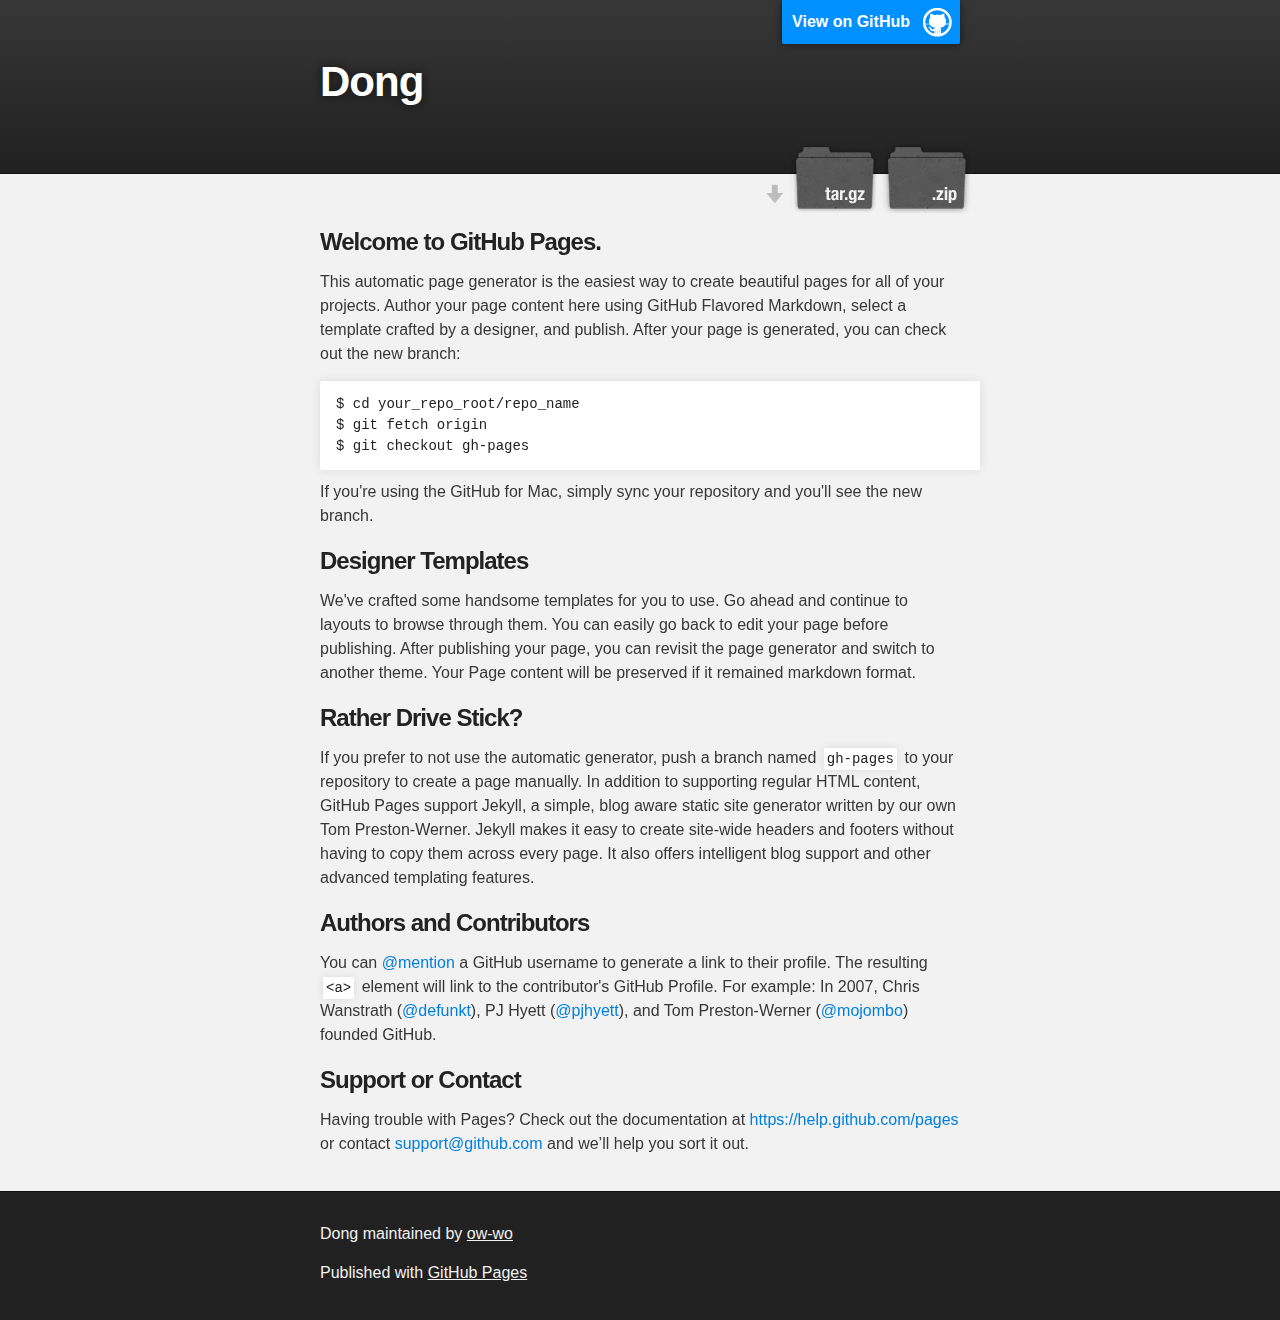
==== index.html @ 52634260 "Create gh-pages branch via GitHub" ====
<!DOCTYPE html>
<html>

  <head>
    <meta charset='utf-8'>
    <meta http-equiv="X-UA-Compatible" content="chrome=1">
    <meta name="description" content="Dong : ">

    <link rel="stylesheet" type="text/css" media="screen" href="stylesheets/stylesheet.css">

    <title>Dong</title>
  </head>

  <body>

    <!-- HEADER -->
    <div id="header_wrap" class="outer">
        <header class="inner">
          <a id="forkme_banner" href="https://github.com/ow-wo/dong">View on GitHub</a>

          <h1 id="project_title">Dong</h1>
          <h2 id="project_tagline"></h2>

            <section id="downloads">
              <a class="zip_download_link" href="https://github.com/ow-wo/dong/zipball/master">Download this project as a .zip file</a>
              <a class="tar_download_link" href="https://github.com/ow-wo/dong/tarball/master">Download this project as a tar.gz file</a>
            </section>
        </header>
    </div>

    <!-- MAIN CONTENT -->
    <div id="main_content_wrap" class="outer">
      <section id="main_content" class="inner">
        <h3>
<a id="welcome-to-github-pages" class="anchor" href="#welcome-to-github-pages" aria-hidden="true"><span class="octicon octicon-link"></span></a>Welcome to GitHub Pages.</h3>

<p>This automatic page generator is the easiest way to create beautiful pages for all of your projects. Author your page content here using GitHub Flavored Markdown, select a template crafted by a designer, and publish. After your page is generated, you can check out the new branch:</p>

<pre><code>$ cd your_repo_root/repo_name
$ git fetch origin
$ git checkout gh-pages
</code></pre>

<p>If you're using the GitHub for Mac, simply sync your repository and you'll see the new branch.</p>

<h3>
<a id="designer-templates" class="anchor" href="#designer-templates" aria-hidden="true"><span class="octicon octicon-link"></span></a>Designer Templates</h3>

<p>We've crafted some handsome templates for you to use. Go ahead and continue to layouts to browse through them. You can easily go back to edit your page before publishing. After publishing your page, you can revisit the page generator and switch to another theme. Your Page content will be preserved if it remained markdown format.</p>

<h3>
<a id="rather-drive-stick" class="anchor" href="#rather-drive-stick" aria-hidden="true"><span class="octicon octicon-link"></span></a>Rather Drive Stick?</h3>

<p>If you prefer to not use the automatic generator, push a branch named <code>gh-pages</code> to your repository to create a page manually. In addition to supporting regular HTML content, GitHub Pages support Jekyll, a simple, blog aware static site generator written by our own Tom Preston-Werner. Jekyll makes it easy to create site-wide headers and footers without having to copy them across every page. It also offers intelligent blog support and other advanced templating features.</p>

<h3>
<a id="authors-and-contributors" class="anchor" href="#authors-and-contributors" aria-hidden="true"><span class="octicon octicon-link"></span></a>Authors and Contributors</h3>

<p>You can <a href="https://github.com/blog/821" class="user-mention">@mention</a> a GitHub username to generate a link to their profile. The resulting <code>&lt;a&gt;</code> element will link to the contributor's GitHub Profile. For example: In 2007, Chris Wanstrath (<a href="https://github.com/defunkt" class="user-mention">@defunkt</a>), PJ Hyett (<a href="https://github.com/pjhyett" class="user-mention">@pjhyett</a>), and Tom Preston-Werner (<a href="https://github.com/mojombo" class="user-mention">@mojombo</a>) founded GitHub.</p>

<h3>
<a id="support-or-contact" class="anchor" href="#support-or-contact" aria-hidden="true"><span class="octicon octicon-link"></span></a>Support or Contact</h3>

<p>Having trouble with Pages? Check out the documentation at <a href="https://help.github.com/pages">https://help.github.com/pages</a> or contact <a href="mailto:support@github.com">support@github.com</a> and we’ll help you sort it out.</p>
      </section>
    </div>

    <!-- FOOTER  -->
    <div id="footer_wrap" class="outer">
      <footer class="inner">
        <p class="copyright">Dong maintained by <a href="https://github.com/ow-wo">ow-wo</a></p>
        <p>Published with <a href="http://pages.github.com">GitHub Pages</a></p>
      </footer>
    </div>

    

  </body>
</html>
---- stylesheets/stylesheet.css ----
/*******************************************************************************
Slate Theme for GitHub Pages
by Jason Costello, @jsncostello
*******************************************************************************/

@import url(pygment_trac.css);

/*******************************************************************************
MeyerWeb Reset
*******************************************************************************/

html, body, div, span, applet, object, iframe,
h1, h2, h3, h4, h5, h6, p, blockquote, pre,
a, abbr, acronym, address, big, cite, code,
del, dfn, em, img, ins, kbd, q, s, samp,
small, strike, strong, sub, sup, tt, var,
b, u, i, center,
dl, dt, dd, ol, ul, li,
fieldset, form, label, legend,
table, caption, tbody, tfoot, thead, tr, th, td,
article, aside, canvas, details, embed,
figure, figcaption, footer, header, hgroup,
menu, nav, output, ruby, section, summary,
time, mark, audio, video {
  margin: 0;
  padding: 0;
  border: 0;
  font: inherit;
  vertical-align: baseline;
}

/* HTML5 display-role reset for older browsers */
article, aside, details, figcaption, figure,
footer, header, hgroup, menu, nav, section {
  display: block;
}

ol, ul {
  list-style: none;
}

table {
  border-collapse: collapse;
  border-spacing: 0;
}

/*******************************************************************************
Theme Styles
*******************************************************************************/

body {
  box-sizing: border-box;
  color:#373737;
  background: #212121;
  font-size: 16px;
  font-family: 'Myriad Pro', Calibri, Helvetica, Arial, sans-serif;
  line-height: 1.5;
  -webkit-font-smoothing: antialiased;
}

h1, h2, h3, h4, h5, h6 {
  margin: 10px 0;
  font-weight: 700;
  color:#222222;
  font-family: 'Lucida Grande', 'Calibri', Helvetica, Arial, sans-serif;
  letter-spacing: -1px;
}

h1 {
  font-size: 36px;
  font-weight: 700;
}

h2 {
  padding-bottom: 10px;
  font-size: 32px;
  background: url('../images/bg_hr.png') repeat-x bottom;
}

h3 {
  font-size: 24px;
}

h4 {
  font-size: 21px;
}

h5 {
  font-size: 18px;
}

h6 {
  font-size: 16px;
}

p {
  margin: 10px 0 15px 0;
}

footer p {
  color: #f2f2f2;
}

a {
  text-decoration: none;
  color: #007edf;
  text-shadow: none;

  transition: color 0.5s ease;
  transition: text-shadow 0.5s ease;
  -webkit-transition: color 0.5s ease;
  -webkit-transition: text-shadow 0.5s ease;
  -moz-transition: color 0.5s ease;
  -moz-transition: text-shadow 0.5s ease;
  -o-transition: color 0.5s ease;
  -o-transition: text-shadow 0.5s ease;
  -ms-transition: color 0.5s ease;
  -ms-transition: text-shadow 0.5s ease;
}

a:hover, a:focus {text-decoration: underline;}

footer a {
  color: #F2F2F2;
  text-decoration: underline;
}

em {
  font-style: italic;
}

strong {
  font-weight: bold;
}

img {
  position: relative;
  margin: 0 auto;
  max-width: 739px;
  padding: 5px;
  margin: 10px 0 10px 0;
  border: 1px solid #ebebeb;

  box-shadow: 0 0 5px #ebebeb;
  -webkit-box-shadow: 0 0 5px #ebebeb;
  -moz-box-shadow: 0 0 5px #ebebeb;
  -o-box-shadow: 0 0 5px #ebebeb;
  -ms-box-shadow: 0 0 5px #ebebeb;
}

p img {
  display: inline;
  margin: 0;
  padding: 0;
  vertical-align: middle;
  text-align: center;
  border: none;
}

pre, code {
  width: 100%;
  color: #222;
  background-color: #fff;

  font-family: Monaco, "Bitstream Vera Sans Mono", "Lucida Console", Terminal, monospace;
  font-size: 14px;

  border-radius: 2px;
  -moz-border-radius: 2px;
  -webkit-border-radius: 2px;
}

pre {
  width: 100%;
  padding: 10px;
  box-shadow: 0 0 10px rgba(0,0,0,.1);
  overflow: auto;
}

code {
  padding: 3px;
  margin: 0 3px;
  box-shadow: 0 0 10px rgba(0,0,0,.1);
}

pre code {
  display: block;
  box-shadow: none;
}

blockquote {
  color: #666;
  margin-bottom: 20px;
  padding: 0 0 0 20px;
  border-left: 3px solid #bbb;
}


ul, ol, dl {
  margin-bottom: 15px
}

ul {
  list-style-position: inside;
  list-style: disc;
  padding-left: 20px;
}

ol {
  list-style-position: inside;
  list-style: decimal;
  padding-left: 20px;
}

dl dt {
  font-weight: bold;
}

dl dd {
  padding-left: 20px;
  font-style: italic;
}

dl p {
  padding-left: 20px;
  font-style: italic;
}

hr {
  height: 1px;
  margin-bottom: 5px;
  border: none;
  background: url('../images/bg_hr.png') repeat-x center;
}

table {
  border: 1px solid #373737;
  margin-bottom: 20px;
  text-align: left;
 }

th {
  font-family: 'Lucida Grande', 'Helvetica Neue', Helvetica, Arial, sans-serif;
  padding: 10px;
  background: #373737;
  color: #fff;
 }

td {
  padding: 10px;
  border: 1px solid #373737;
 }

form {
  background: #f2f2f2;
  padding: 20px;
}

/*******************************************************************************
Full-Width Styles
*******************************************************************************/

.outer {
  width: 100%;
}

.inner {
  position: relative;
  max-width: 640px;
  padding: 20px 10px;
  margin: 0 auto;
}

#forkme_banner {
  display: block;
  position: absolute;
  top:0;
  right: 10px;
  z-index: 10;
  padding: 10px 50px 10px 10px;
  color: #fff;
  background: url('../images/blacktocat.png') #0090ff no-repeat 95% 50%;
  font-weight: 700;
  box-shadow: 0 0 10px rgba(0,0,0,.5);
  border-bottom-left-radius: 2px;
  border-bottom-right-radius: 2px;
}

#header_wrap {
  background: #212121;
  background: -moz-linear-gradient(top, #373737, #212121);
  background: -webkit-linear-gradient(top, #373737, #212121);
  background: -ms-linear-gradient(top, #373737, #212121);
  background: -o-linear-gradient(top, #373737, #212121);
  background: linear-gradient(top, #373737, #212121);
}

#header_wrap .inner {
  padding: 50px 10px 30px 10px;
}

#project_title {
  margin: 0;
  color: #fff;
  font-size: 42px;
  font-weight: 700;
  text-shadow: #111 0px 0px 10px;
}

#project_tagline {
  color: #fff;
  font-size: 24px;
  font-weight: 300;
  background: none;
  text-shadow: #111 0px 0px 10px;
}

#downloads {
  position: absolute;
  width: 210px;
  z-index: 10;
  bottom: -40px;
  right: 0;
  height: 70px;
  background: url('../images/icon_download.png') no-repeat 0% 90%;
}

.zip_download_link {
  display: block;
  float: right;
  width: 90px;
  height:70px;
  text-indent: -5000px;
  overflow: hidden;
  background: url(../images/sprite_download.png) no-repeat bottom left;
}

.tar_download_link {
  display: block;
  float: right;
  width: 90px;
  height:70px;
  text-indent: -5000px;
  overflow: hidden;
  background: url(../images/sprite_download.png) no-repeat bottom right;
  margin-left: 10px;
}

.zip_download_link:hover {
  background: url(../images/sprite_download.png) no-repeat top left;
}

.tar_download_link:hover {
  background: url(../images/sprite_download.png) no-repeat top right;
}

#main_content_wrap {
  background: #f2f2f2;
  border-top: 1px solid #111;
  border-bottom: 1px solid #111;
}

#main_content {
  padding-top: 40px;
}

#footer_wrap {
  background: #212121;
}



/*******************************************************************************
Small Device Styles
*******************************************************************************/

@media screen and (max-width: 480px) {
  body {
    font-size:14px;
  }

  #downloads {
    display: none;
  }

  .inner {
    min-width: 320px;
    max-width: 480px;
  }

  #project_title {
  font-size: 32px;
  }

  h1 {
    font-size: 28px;
  }

  h2 {
    font-size: 24px;
  }

  h3 {
    font-size: 21px;
  }

  h4 {
    font-size: 18px;
  }

  h5 {
    font-size: 14px;
  }

  h6 {
    font-size: 12px;
  }

  code, pre {
    min-width: 320px;
    max-width: 480px;
    font-size: 11px;
  }

}
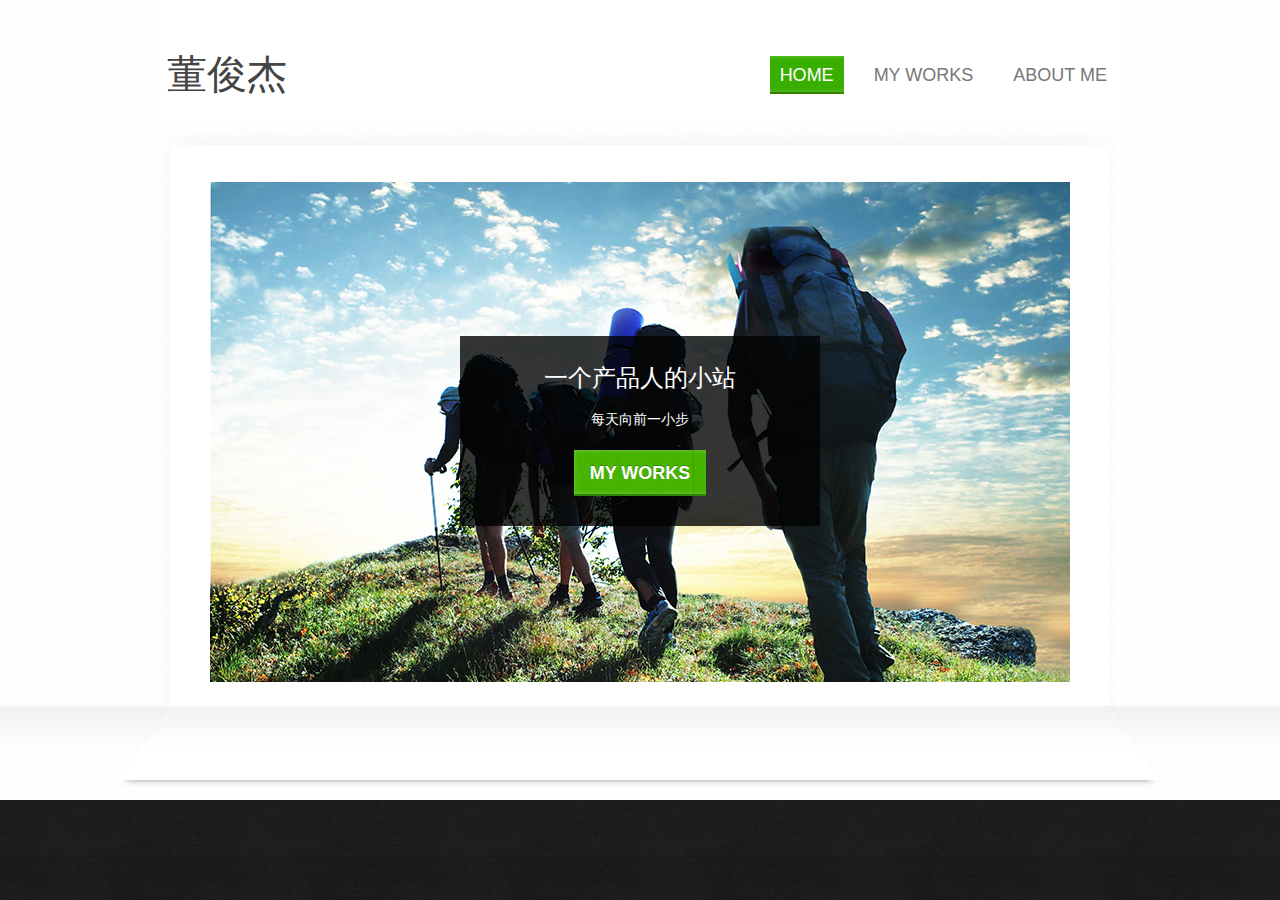
==== commit cf4e270f: "add new site" ====
--- a/index.html
+++ b/index.html
@@ -1,79 +1,70 @@
 <!DOCTYPE html>
 <html>
+<head>
+<title>Home</title>
+<meta http-equiv="Content-Type" content="text/html; charset=UTF-8">
+<link rel="stylesheet" type="text/css" href="images/main_style.css">
+</head>
 
-  <head>
-    <meta charset='utf-8'>
-    <meta http-equiv="X-UA-Compatible" content="chrome=1">
-    <meta name="description" content="Dong : ">
+<body class="landing-page  wsite-theme-light wsite-page-index">
+<div id="header-wrap">
 
-    <link rel="stylesheet" type="text/css" media="screen" href="stylesheets/stylesheet.css">
+    </div><!-- end header-wrap --> 
 
-    <title>Dong</title>
-  </head>
+    <div id="nav-wrap">
+        <div class="container">
+			<table>
+				<tbody><tr>
+					<td id="logo"><span class="wsite-logo"><a href="index.html"><span id="wsite-title">董俊杰</span></a></span></td>
+					<td id="menu">
+					<ul class="wsite-menu-default">
+						<li id="active"><a href="index.html">Home</a></li>
+						<li id="pg866725179424049878"><a href="works.html">My Works</a></li>
+						<!--<li id="pg749384833734192972"><a href="hobbies.html">My Hobbies</a></li>-->
+						<li id="pg460351116454561198"><a href="about.html">About Me</a></li>
+					</ul></td>
+				</tr>
+			</tbody></table>
+        </div><!-- end container -->
+    </div><!-- end nav-wrap -->
 
-  <body>
+    <div id="banner-wrap" class="wsite-background">
+        <div id="banner-top"></div>
+		<div class="container">
+            <div id="banner" class="landing-banner-outer">          
+                <div id="bannerleft">
+                	<div class="wsite-header"></div>
+                </div><!-- end banner-left -->
+                
+                <div id="bannerright" class="landing-banner-mid">
+						<div class="landing-banner-inner">
+							<h2><span class="wsite-text wsite-headline">一个产品人的小站</span></h2>
+							<p><span class="wsite-text wsite-headline-paragraph">每天向前一小步</span></p>
+							<div style="text-align:center;"><div style="height: 0px; overflow: hidden;"></div>
+								<a class="wsite-button wsite-button-large wsite-button-highlight" href="works.html">
+									<span class="wsite-button-inner">MY WORKS</span>
+								</a>
+							<div style="height: 0px; overflow: hidden;"></div></div>
+						</div><!-- end banner inner -->
+				</div><!-- end banner-right -->
+                
+                <div style="clear:both;"></div>
+            </div><!-- end banner -->
+        </div><!-- end container -->
+    </div><!-- end banner-wrap -->
 
-    <!-- HEADER -->
-    <div id="header_wrap" class="outer">
-        <header class="inner">
-          <a id="forkme_banner" href="https://github.com/ow-wo/dong">View on GitHub</a>
+	<div id="main-wrap-bottom">
+		<div class="container">
+			<p class="left-image"></p>
+			<p class="right-image"></p>
+		</div><!-- end container -->
+		
+	</div><!-- end main-wrap bottom -->
+    <div id="footer-wrap">	
+		<div id="footer-wrap-inner"></div>	
+		<div class="container">
+	
+		</div><!-- end container -->	
+    </div><!-- end footer-wrap -->
 
-          <h1 id="project_title">Dong</h1>
-          <h2 id="project_tagline"></h2>
-
-            <section id="downloads">
-              <a class="zip_download_link" href="https://github.com/ow-wo/dong/zipball/master">Download this project as a .zip file</a>
-              <a class="tar_download_link" href="https://github.com/ow-wo/dong/tarball/master">Download this project as a tar.gz file</a>
-            </section>
-        </header>
-    </div>
-
-    <!-- MAIN CONTENT -->
-    <div id="main_content_wrap" class="outer">
-      <section id="main_content" class="inner">
-        <h3>
-<a id="welcome-to-github-pages" class="anchor" href="#welcome-to-github-pages" aria-hidden="true"><span class="octicon octicon-link"></span></a>Welcome to GitHub Pages.</h3>
-
-<p>This automatic page generator is the easiest way to create beautiful pages for all of your projects. Author your page content here using GitHub Flavored Markdown, select a template crafted by a designer, and publish. After your page is generated, you can check out the new branch:</p>
-
-<pre><code>$ cd your_repo_root/repo_name
-$ git fetch origin
-$ git checkout gh-pages
-</code></pre>
-
-<p>If you're using the GitHub for Mac, simply sync your repository and you'll see the new branch.</p>
-
-<h3>
-<a id="designer-templates" class="anchor" href="#designer-templates" aria-hidden="true"><span class="octicon octicon-link"></span></a>Designer Templates</h3>
-
-<p>We've crafted some handsome templates for you to use. Go ahead and continue to layouts to browse through them. You can easily go back to edit your page before publishing. After publishing your page, you can revisit the page generator and switch to another theme. Your Page content will be preserved if it remained markdown format.</p>
-
-<h3>
-<a id="rather-drive-stick" class="anchor" href="#rather-drive-stick" aria-hidden="true"><span class="octicon octicon-link"></span></a>Rather Drive Stick?</h3>
-
-<p>If you prefer to not use the automatic generator, push a branch named <code>gh-pages</code> to your repository to create a page manually. In addition to supporting regular HTML content, GitHub Pages support Jekyll, a simple, blog aware static site generator written by our own Tom Preston-Werner. Jekyll makes it easy to create site-wide headers and footers without having to copy them across every page. It also offers intelligent blog support and other advanced templating features.</p>
-
-<h3>
-<a id="authors-and-contributors" class="anchor" href="#authors-and-contributors" aria-hidden="true"><span class="octicon octicon-link"></span></a>Authors and Contributors</h3>
-
-<p>You can <a href="https://github.com/blog/821" class="user-mention">@mention</a> a GitHub username to generate a link to their profile. The resulting <code>&lt;a&gt;</code> element will link to the contributor's GitHub Profile. For example: In 2007, Chris Wanstrath (<a href="https://github.com/defunkt" class="user-mention">@defunkt</a>), PJ Hyett (<a href="https://github.com/pjhyett" class="user-mention">@pjhyett</a>), and Tom Preston-Werner (<a href="https://github.com/mojombo" class="user-mention">@mojombo</a>) founded GitHub.</p>
-
-<h3>
-<a id="support-or-contact" class="anchor" href="#support-or-contact" aria-hidden="true"><span class="octicon octicon-link"></span></a>Support or Contact</h3>
-
-<p>Having trouble with Pages? Check out the documentation at <a href="https://help.github.com/pages">https://help.github.com/pages</a> or contact <a href="mailto:support@github.com">support@github.com</a> and we’ll help you sort it out.</p>
-      </section>
-    </div>
-
-    <!-- FOOTER  -->
-    <div id="footer_wrap" class="outer">
-      <footer class="inner">
-        <p class="copyright">Dong maintained by <a href="https://github.com/ow-wo">ow-wo</a></p>
-        <p>Published with <a href="http://pages.github.com">GitHub Pages</a></p>
-      </footer>
-    </div>
-
-    
-
-  </body>
-</html>
+</body></html>--- a/images/main_style.css
+++ b/images/main_style.css
@@ -0,0 +1,151 @@
+ ul, ol, li, h1, h2, h3, h4, h5, h6, pre, form, body, html, div.paragraph, blockquote, fieldset, input { margin: 0; padding: 0; }
+ ul, ol, li, h1, h2, h3, h4, h5, h6, pre, form, body, html, p, blockquote, fieldset, input { margin: 0; padding: 0; }
+ a img { border: 0; }
+ a { text-decoration: none; }
+ body { font-family: 'Droid Sans', sans-serif; font-size: 14px; background: url(theme/footer-bg.jpg?473749) repeat ; }
+ .container { margin: 0 auto; width: 960px; }
+ #header-wrap, #banner-wrap, #nav-wrap, #main-wrap, #main-wrap-bottom, #footer-wrap { width:100%; min-width:960px; background: url(theme/main-bg.jpg?473749) repeat ; }
+ #nav-wrap .container {background:#fff;}
+ h3 { font-size: 21px; font-family: 'Oswald', sans-serif; font-weight:normal; color:#444444 ; }
+ a { color: #47b403; }
+ a.normal { color: #72d0eb; }
+ a:hover { color: #2f7a00 ; }
+ h2 { font-size: 24px; padding: .5em 0 .2em 0; line-height: 1.2; font-family: 'Oswald', sans-serif; font-weight:normal; color:#444444 ;  margin-bottom: 10px; }
+ div.paragraph { font-size:14px ; line-height: 1.5; padding: .5em 0; }
+ p { font-size:14px ; line-height: 1.5; padding: .5em 0; }
+ div#content {min-height:400px;}
+ #header-wrap { background: url(theme/top-bar-bg.jpg?473749) repeat-x; min-width:960px; }
+ #logo, #logo a { font-family: 'Oswald', sans-serif; font-size:40px; color:#444444; font-weight:normal; }
+ #header { border-collapse: collapse; border-spacing: 0; width:100%; height: 54px; }
+ #header td { vertical-align: middle; text-align: left; margin:0px 0px; }
+ #logo { padding-left:5px; max-width:400px; }
+ #header-right table { float: right; width: 1px; }
+ #header-right td { padding: 0; }
+ #header .phone-number .wsite-text { font-family: 'Droid Sans', sans-serif; padding:18px 20px 18px 10px !important; font-weight:bold; color:#888; border-right:1px solid #dadada; display:inline-block; }
+ #header-right .wsite-social { vertical-align: middle; float:right; text-align:right; }
+ .wsite-social-item { width: 20px; height: 20px; margin: 0 0 0 3px; background-image:url(theme/social-no-container-grey.png?473749); }
+ .wsite-social-facebook {background-position:0 0;}
+ .wsite-social-facebook:hover {background-position:0 -20px;}
+ .wsite-social-facebook:active {background-position:0 -40px;}
+ .wsite-social-pinterest {background-position:-20px 0;}
+ .wsite-social-pinterest:hover {background-position:-20px -20px;}
+ .wsite-social-pinterest:active {background-position:-20px -40px;}
+ .wsite-social-twitter {background-position:-40px 0;}
+ .wsite-social-twitter:hover {background-position:-40px -20px;}
+ .wsite-social-twitter:active {background-position:-40px -40px;}
+ .wsite-social-linkedin {background-position:-60px 0;}
+ .wsite-social-linkedin:hover {background-position:-60px -20px;}
+ .wsite-social-linkedin:active {background-position:-60px -40px;}
+ .wsite-social-mail {background-position:-80px 0;}
+ .wsite-social-mail:hover {background-position:-80px -20px;}
+ .wsite-social-mail:active {background-position:-80px -40px;}
+ .wsite-social-rss {background-position:-100px 0;}
+ .wsite-social-rss:hover {background-position:-100px -20px;}
+ .wsite-social-rss:active {background-position:-100px -40px;}
+ .wsite-social-flickr {background-position:-120px 0;}
+ .wsite-social-flickr:hover {background-position:-120px -20px;}
+ .wsite-social-flickr:active {background-position:-120px -40px;}
+ .wsite-social-plus {background-position:-140px 0;}
+ .wsite-social-plus:hover {background-position:-140px -20px;}
+ .wsite-social-plus:active {background-position:-140px -40px;}
+ .wsite-social-vimeo {background-position:-160px 0;}
+ .wsite-social-vimeo:hover {background-position:-160px -20px;}
+ .wsite-social-vimeo:active {background-position:-160px -40px;}
+ .wsite-social-yahoo {background-position:-180px 0;}
+ .wsite-social-yahoo:hover {background-position:-180px -20px;}
+ .wsite-social-yahoo:active {background-position:-180px -40px;}
+ .wsite-social-youtube {background-position:-200px 0;}
+ .wsite-social-youtube:hover {background-position:-200px -20px;}
+ .wsite-social-youtube:active {background-position:-200px -40px;}
+ #header-right .search { text-align:right !important; padding-left:15px; padding-right:5px; }
+ #header-right .wsite-search { width:202px; height:33px; background: url(theme/search-bg.png?473749) no-repeat; margin:0px 0px ; vertical-align: middle; }
+ #header-right .wsite-search-input { margin:3px 0px 0px 0px; width: 155px; border: none; color: #333333; font-size: 14px; background: none; }
+ #header-right .wsite-search-button { position: relative; width: 15px; height: 16px; margin: 8px 0px 0px 20px; right:7px; background:url(theme/search-button.gif?473749) no-repeat top right ; }
+ #nav-wrap .container { clear: both; overflow: hidden; position: relative; }
+ #menu { vertical-align: middle; }
+ #nav-wrap .container table { width:100%; margin-bottom:20px; margin-top:44px; }
+ #nav-wrap td { verticle-align:middle; }
+ #nav-wrap .container ul { list-style: none; float: right; }
+ #nav-wrap .container ul li { list-style: none; float: left; margin-left:20px; }
+ #nav-wrap .container ul li a { float: left; display: block; font-family: 'Oswald', Impact, sans-serif; color: #777777; text-decoration: none; padding: 5px 10px; border: 0; outline: 0; list-style-type: none; font-size: 18px; line-height:28px; text-transform:uppercase; }
+ #nav-wrap .container ul li#active a, #nav-wrap .container ul li a:hover { color: #fff; background:url(theme/nav-bg_green.png?473749) repeat-x top; border: 0; }
+ #wsite-menus .wsite-menu li a { font-family: 'Oswald', Impact, sans-serif; color: #888; font-size:16px; background:url(theme/submenu-bg.png?473749) repeat top left !important; border: 0; text-transform:uppercase; }
+ #wsite-menus .wsite-menu li a:hover { color:#fff ; background: #47b403 !important; }
+ #banner { position:relative; }
+ #banner-top{ margin-top:0px; background:url(theme/banner-top.png?473749) no-repeat top; height:31px; width:100%; min-width:960px; }
+ #banner-wrap .container{ background: url(theme/content-bg.png?473749) repeat-y; }
+ .tall-header-page #banner-wrap .container {padding-top:26px;}
+ .tall-header-page .wsite-header { width: 860px; height: 500px; margin:0px 0px 0px 50px; background: url(theme/banner-tall.jpg?473749) no-repeat; }
+ .short-header-page #banner-wrap .container {padding-top:26px;}
+ .short-header-page .wsite-header { width: 860px; height: 250px; margin:0px 0px 0px 50px; background: url(theme/banner-short.jpg?473749) no-repeat; }
+ .no-header-page .wsite-header { display:none; }
+ #bannerleft { float: left; width: 100%; height:526px; width:860px; position:absolute; }
+ .landing-page .wsite-header { width: 860px; height: 500px; margin:26px 0px 40px 50px; background: url(theme/banner-landing.jpg?473749) no-repeat; }
+ .landing-banner-outer { display: table; #position: relative; overflow: hidden; height:550px; width:960px; }
+ .landing-banner-mid { #position: absolute; #top: 50%; display: table-cell; vertical-align: middle; }
+ .landing-banner-inner { #position: relative; #top: -50%; background: url(theme/banner-right-bg.png?473749) repeat; position:relative; text-align:center; padding:30px; width:300px; }
+ #bannerright { width: 257px; margin:0 auto; z-index: 2; position: relative; }
+ #bannerright h2 { color: #fff; font-size: 24px; font-family: 'Oswald', sans-serif; padding: 0px; margin:0; line-height: 24px; text-transform:uppercase; font-weight:normal; }
+ #bannerright div.paragraph { color: #fff; font-size:14px ; padding: 20px 0px; line-height: 140%; }
+ #bannerright p { color: #fff; font-size:14px ; padding: 20px 0px; line-height: 140%; }
+ .landing-page #main-wrap .container { padding-top:5px; }
+ #main-wrap { position:relative; }
+ #main-wrap .container { background: url(theme/content-bg.png?473749) repeat-y; padding:30px 50px 30px 50px; width:860px; min-height:400px; color:#888888; }
+ #main-wrap .paragraph ul { padding-left:5px !important; }
+ #main-wrap .paragraph ul li { list-style:none !important; background:url(theme/bullet-content.png?473749) no-repeat 0px 1px; padding-left:40px !important; margin-bottom:13px !important; font-style:italic; }
+ #main-wrap .container blockquote { font-family: 'Droid Serif', serif; font-style:italic; font-size:14px; border-left:none; color:#aaa; background: url(theme/blockquote-bg.png?473749) no-repeat 5px 0px; padding:0px 15px 15px 60px; margin:20px 0px; line-height:26px; }
+ #main-wrap .container form .wsite-button { margin-top:20px; }
+ #main-wrap-bottom { background: url(theme/main-wrap-bottom-bg.gif?473749) repeat-x top; position:relative; height:94px; }
+ #main-wrap-bottom .container { background: url(theme/content-bottom.png?473749) no-repeat top center; position:relative; width:100%; height:94px; bottom:0px; }
+ .left-image { background: url(theme/illustration-left.png?473749) no-repeat bottom left; height:443px; width:169px; position:absolute; bottom:20px; left:-92px; display:none; }
+ .right-image { background: url(theme/illustration-right.png?473749) no-repeat bottom right; height:287px; width:126px; position:absolute; bottom:20px; right:-47px; display:none; }
+ #footer-wrap { background:url(theme/footer-bg.jpg?473749) repeat; text-align:right; margin-top:10px; font-size:15px; font-weight:normal; color:#777777; }
+ #footer-wrap-inner { background:url(theme/footer-top-bar-decoration.jpg?473749) repeat-x top; position:relative; top:-10px; height:10px; }
+ #footer-wrap .container { padding:10px 0px 25px; color:#aaaaaa; }
+ #footer-wrap .wsite-form-container { margin-top:0px !important; }
+ #footer-wrap h2 { color:#fff; font-size:18px; }
+ #footer-wrap .paragraph ul { padding-left:5px !important; }
+ #footer-wrap .paragraph ul li { list-style:none !important; background:url(theme/bullet-footer.png?473749) no-repeat 0px 1px; padding-left:32px !important; padding-top:2px; margin-bottom:10px !important; }
+ #footer-wrap .paragraph li a{ color:#777777; }
+ #footer-wrap .paragraph li a:hover{ color:#47b403; }
+ #footer-wrap .wsite-form-container { text-align:left; }
+ #footer-wrap blockquote { font-style:italic; border-left:4px solid #555; margin:10px 0 10px 0; padding-left:20px; line-height:1.5; color:#888; }
+ .wsite-form-label { display: inline-block; color:#777 ; text-align:left; padding-top:22px; padding-bottom:2px; font-weight:none; }
+ .form-radio-container { font-size: 15px; font-family: 'Droid Sans', sans-serif; color:#777; margin:0 !important; line-height:25px; }
+ .wsite-form-input, .wsite-search-element-input { background:#ffffff; border:1px solid #d1d1d1; font-size: 15px; color:#444; line-height: 25px; padding: 8px 5px !important; font-family: 'Droid Sans', sans-serif; }
+ #footer-wrap .wsite-form-label { display: block; color:#777 ; text-align:left; padding-top:18px; padding-bottom:5px; font-weight:none; }
+ #footer-wrap .wsite-form-input, #footer-wrap .wsite-search-element-input { background:#ffffff; border:1px solid #fff; font-size: 15px; color:#444; line-height: 19px; }
+ .wsite-button { height:35px ; display: inline-block; padding: 0px 9px 0px 0px; background: url(theme/button_highlight.png?473749) no-repeat 100% -112px; }
+ .wsite-button:hover { background-position: 100% -150px; }
+ .wsite-button:active { background-position: 100% -188px; }
+ .wsite-button-inner { color: #ffffff !important; font-family: 'Oswald', sans-serif; height:35px; line-height:35px; display: block; font-size: 14px; font-weight: bold; text-decoration: none; text-transform:uppercase; padding: 0 3px 0 12px; background: url(theme/button_highlight.png?473749) no-repeat 0px 0px; text-shadow: 0 -1px 0 rgba(0,0,0,0.3); }
+ .wsite-button:hover .wsite-button-inner { background-position: 0px -37px; }
+ .wsite-button:active .wsite-button-inner { background-position: 0px -76px; }
+ .wsite-button-large { color: #ffffff !important; height: 46px; background: url(theme/button_large_highlight.png?473749) no-repeat 100% -150px; padding: 0px 13px 0px 0px;; }
+ .wsite-button-large:hover { background-position: 100% -200px; }
+ .wsite-button-large:active { background-position: 100% -252px; }
+ .wsite-button-large .wsite-button-inner { height: 46px; line-height: 46px; font-size: 18px; padding: 0px 3px 0px 16px; background: url(theme/button_large_highlight.png?473749) no-repeat 0px 0px; }
+ .wsite-button-large:hover .wsite-button-inner { background-position: 0px -50px; }
+ .wsite-button-large:active .wsite-button-inner { background-position: 0px -102px; }
+ .wsite-button-highlight { background-image: url(theme/button_green.png?473749); }
+ .wsite-button-highlight .wsite-button-inner { background-image: url(theme/button_green.png?473749); }
+ .wsite-button-large.wsite-button-highlight { background-image: url(theme/button_large_green.png?473749); }
+ .wsite-button-large.wsite-button-highlight .wsite-button-inner { background-image: url(theme/button_large_green.png?473749); }
+
+div.paragraph ul, div.paragraph ol { padding-left: 2.3em !important; margin: 5px 0 !important; overflow:hidden; }
+div.paragraph li { padding-left: 5px !important; margin: 3px 0 0 !important; }
+div.paragraph ul, div.paragraph ul li { list-style: disc outside !important; }
+div.paragraph ol, div.paragraph ol li { list-style: decimal outside !important; }
+
+hr.styled-hr{background-color:#eee;background-color:rgba(0,0,0,0.13);border:0pt none;color:#eee;color:rgba(0,0,0,0.13);height:1px;margin:0 auto;text-align:center}
+
+.new1{margin:0 0 0 20px; }
+.new_title{ font-size: 18px; font-weight:bold; color:#4c4c4c; padding:0px;}
+.new_date{ padding:0 0 0 20px;font-size:12px;}
+.new2{text-align:center; margin-top:10px;}
+.new3{margin:0 0 0 40px; }
+.new4 li{padding:2px 0 ;}
+.article_title{text-align:center;}
+.article_body{margin:10px 0;}
+.article_foot{text-align:center;margin:10px 0;}
+.new5 {margin��0 0 0 20px}